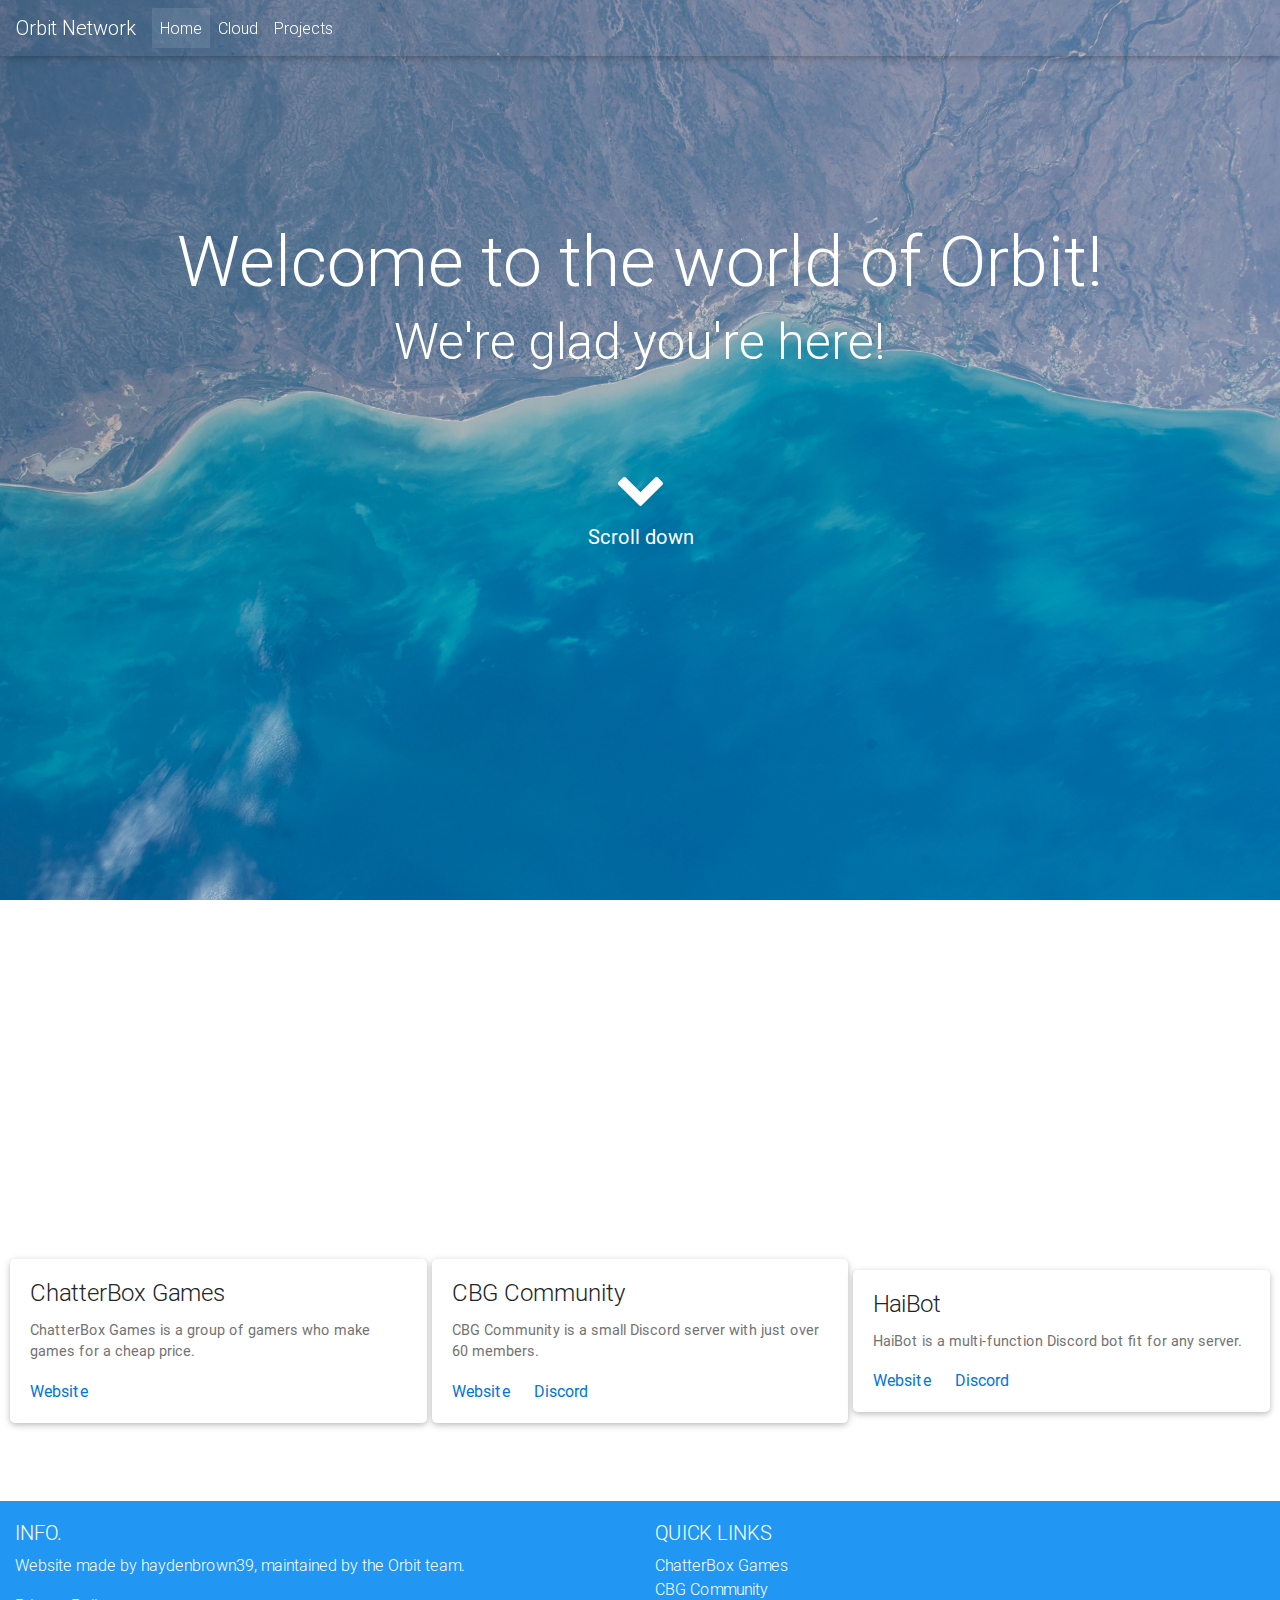
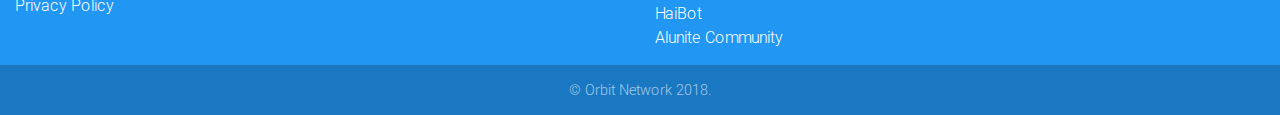
==== index.html @ 18ad7814 "Initial Commit" ====
<!DOCTYPE html>
<html lang="en">

<head>
    <meta charset="utf-8">
    <meta name="viewport" content="width=device-width, initial-scale=1, shrink-to-fit=no">
    <meta http-equiv="x-ua-compatible" content="ie=edge">
    <title>Orbit Network</title>
    <!-- Font Awesome -->
    <link rel="stylesheet" href="https://maxcdn.bootstrapcdn.com/font-awesome/4.7.0/css/font-awesome.min.css">
    <!-- Bootstrap core CSS -->
    <link href="css/bootstrap.min.css" rel="stylesheet">
    <!-- Material Design Bootstrap -->
    <link href="css/mdb.min.css" rel="stylesheet">
    <!-- Your custom styles (optional) -->
    <link href="css/style.css" rel="stylesheet">
</head>

<body>

    <!-- Start your project here-->
    
<nav class="navbar fixed-top navbar-expand-lg navbar-dark">
    <a class="navbar-brand" href="/">Orbit Network</a>
    <button class="navbar-toggler" type="button" data-toggle="collapse" data-target="#navbarNavDropdown" aria-controls="navbarNavDropdown"
        aria-expanded="false" aria-label="Toggle navigation">
        <span class="navbar-toggler-icon"></span>
    </button>
    <div class="collapse navbar-collapse" id="navbarNavDropdown">
        <ul class="navbar-nav">
            <li class="nav-item active">
                <a class="nav-link" href="/">Home <span class="sr-only">(current)</span></a>
            </li>
            <li class="nav-item">
                <a class="nav-link" href="cloud.html">Cloud</a>
            </li>
            <li class="nav-item">
                <a class="nav-link" href="projects.html">Projects</a>
            </li>
        </ul>
    </div>
</nav>
<div class="index-text" style="color:white;text-align:center;padding:20px;">
    <h1 style="font-size:70px;padding-top:200px;">Welcome to the world of Orbit!</h1>
    <h2 style="font-size:50px;">We're glad you're here!</h3>
</div>
<div id="scrolldown" style="color:white;text-align:center;padding-top:50px;font-size:50px;">
    <i class="fa fa-chevron-down"></i>
    <h5><strong>Scroll down</strong></h5>
</div>
<div id="about" style="padding-top:400px;text-align:center;color:white;padding-left:20px;padding-right:20px;">
    <h1>What we do.</h1>
    <p style="font-size:18px;">We're coders, graphic designers, content creators and tech enthusiasts.</p>
    <p style="font-size:18px;">Through our sub-brands and Orbit itself, we create many different types of content and many different services.</p>
    <p style="font-size:18px;">Here, at the Orbit Network, we pride ourselves in having a creative mindset and using that creativity to make something amazing. Orbit is powered by you. Our community helps us grow. Our community builds useful, interesting and fast tools so that you, as a consumer, can use them for yourself.</p>
</div>
<div id="sub-brands" style="padding-top:100px;padding:10px;">
    <h1 style="color:white;text-align:center;">Our sub-brands.</h1>
    <br>
    <div class="boxes" style="display:flex;flex-direction:row;justify-content:center;align-items:center;">
        
        <div class="card card-body" style="width:500px;">
                    <h4 class="card-title">ChatterBox Games</h4>
                    <p class="card-text">ChatterBox Games is a group of gamers who make games for a cheap price.</p>
                    <div class="flex-row">
                        <a class="card-link" href="https://www.chatterboxgames.co.uk">Website</a>
                    </div>
                </div>
                
                <div class="card card-body" style="width:500px;margin-left:5px;margin-right:5px;">
                        <h4 class="card-title">CBG Community</h4>
                        <p class="card-text">CBG Community is a small Discord server with just over 60 members.</p>
                        <div class="flex-row">
                            <a class="card-link" href="http://cbg.science">Website</a>
                            <a class="card-link" href="http://discord.io/ChatterBoxGames">Discord</a>
                        </div>
                    </div>

                    <div class="card card-body" style="width:500px;">
                            <h4 class="card-title">HaiBot</h4>
                            <p class="card-text">HaiBot is a multi-function Discord bot fit for any server.</p>
                            <div class="flex-row">
                                <a class="card-link" href="http://haibot.ml">Website</a>
                                <a class="card-link" href="http://haibot.ml/server">Discord</a>
                            </div>
                        </div>
        
    </div>
</div>
<br>
<br>

<!--Footer-->
<footer class="page-footer blue center-on-small-only">

        <!--Footer Links-->
        <div class="container-fluid">
            <div class="row">
    
                <!--First column-->
                <div class="col-md-6">
                    <h5 class="title">Info.</h5>
                    <p>Website made by haydenbrown39, maintained by the Orbit team.</p>
                    <p><a href="privacy-policy.txt">Privacy Policy</a></p>
                </div>
                <!--/.First column-->
    
                <!--Second column-->
                <div class="col-md-6">
                    <h5 class="title">Quick Links</h5>
                    <ul>
                        <li><a href="https://www.chatterboxgames.co.uk">ChatterBox Games</a></li>
                        <li><a href="http://cbg.science">CBG Community</a></li>
                        <li><a href="http://haibot.ml">HaiBot</a></li>
                        <li><a href="https://alunitecommunity.ml">Alunite Community</a></li>
                    </ul>
                </div>
                <!--/.Second column-->
            </div>
        </div>
        <!--/.Footer Links-->
    
        <!--Copyright-->
        <div class="footer-copyright">
            <div class="container-fluid">
                <p>&copy; Orbit Network 2018.</p>
                
            </div>
        </div>
        <!--/.Copyright-->
    
    </footer>
    <!--/.Footer-->
                    
    <!-- /Start your project here-->

    <!-- SCRIPTS -->
    <!-- JQuery -->
    <script type="text/javascript" src="js/jquery-3.2.1.min.js"></script>
    <!-- Bootstrap tooltips -->
    <script type="text/javascript" src="js/popper.min.js"></script>
    <!-- Bootstrap core JavaScript -->
    <script type="text/javascript" src="js/bootstrap.min.js"></script>
    <!-- MDB core JavaScript -->
    <script type="text/javascript" src="js/mdb.min.js"></script>
</body>

</html>
---- css/style.css ----
/* Your custom styles */

body {
    background:url(../img/bg.jpg);
    background-size:cover;
    background-repeat:no-repeat;
    background-position:center;
    background-attachment:fixed;
}
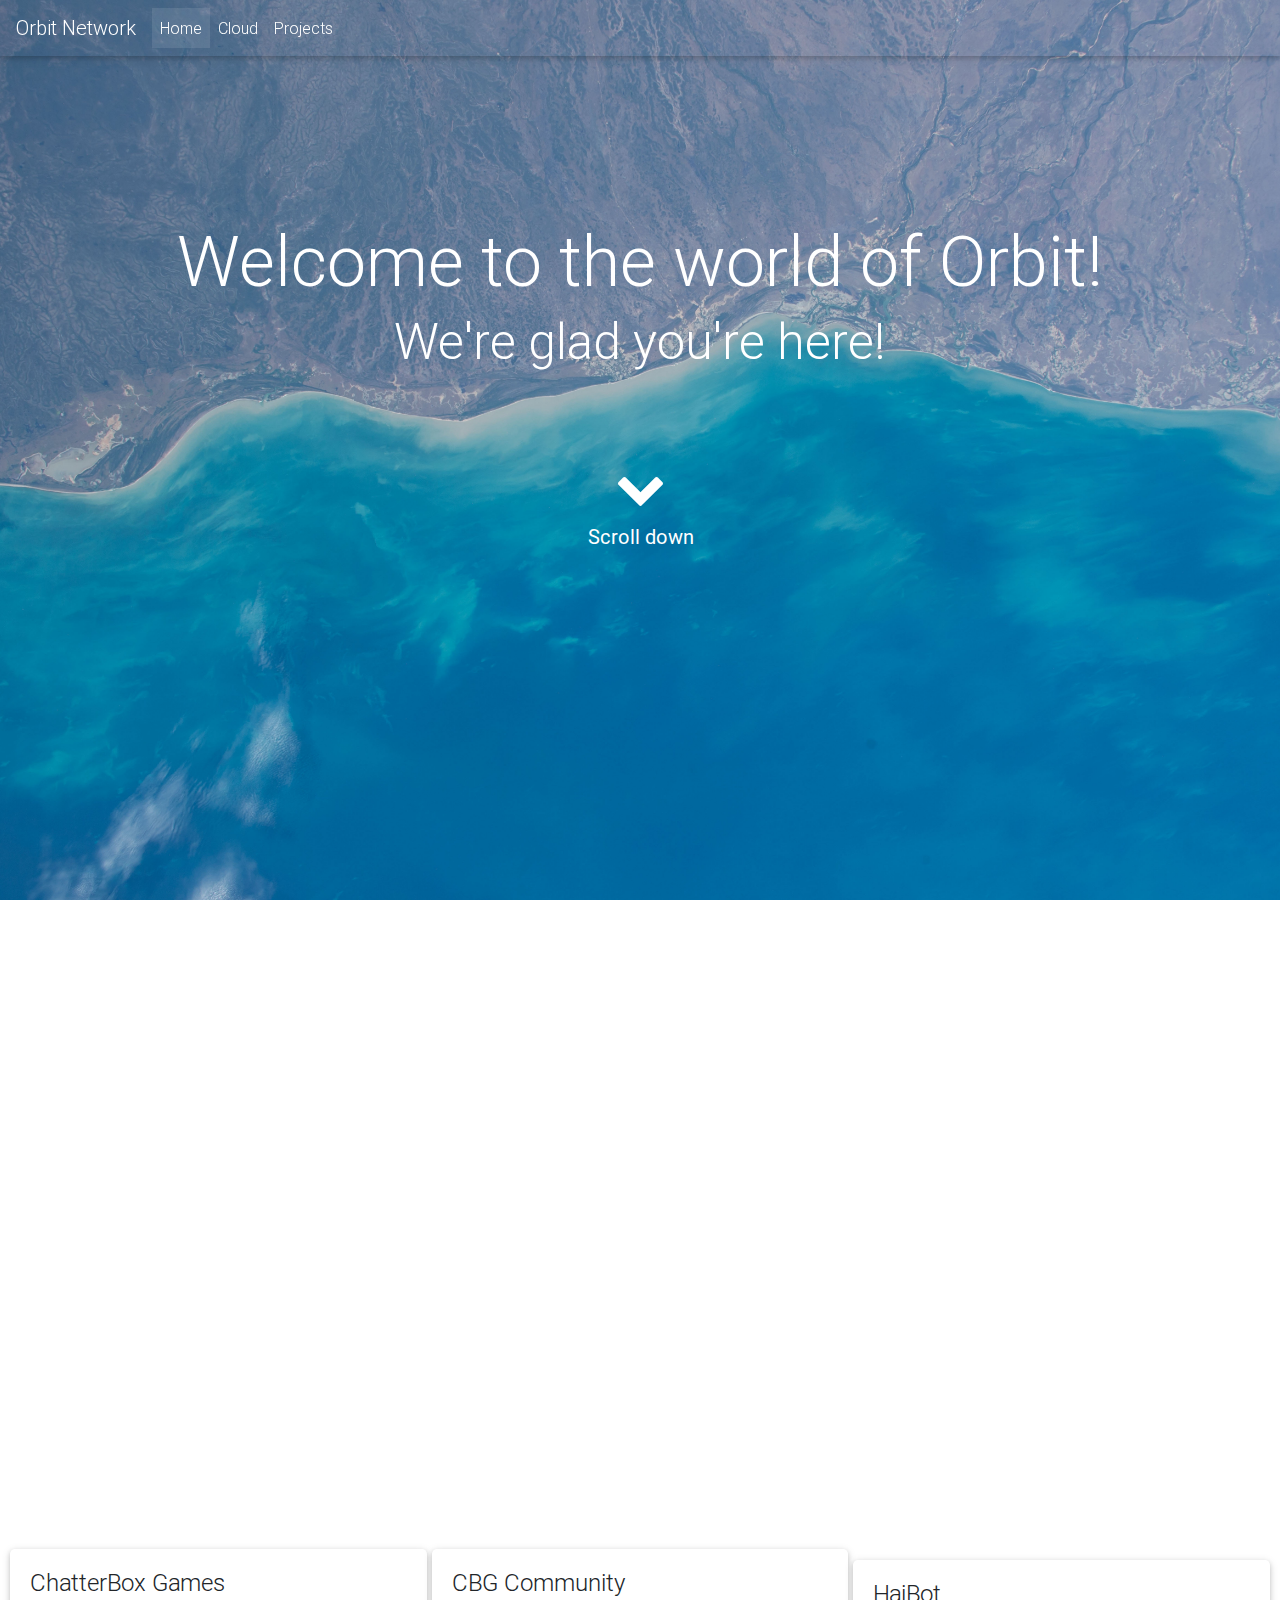
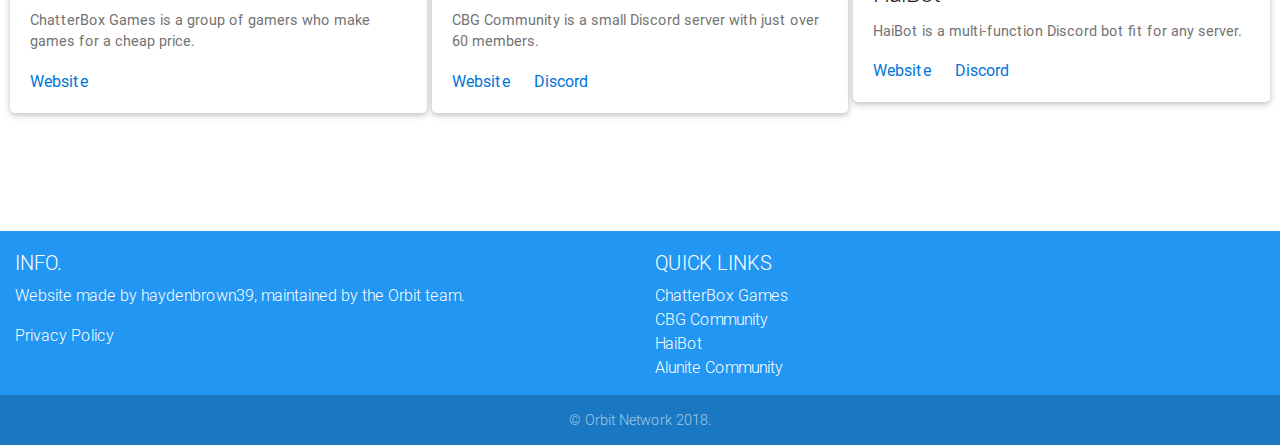
==== commit 9caf1cbf: "Finished it for now." ====
--- a/index.html
+++ b/index.html
@@ -48,16 +48,16 @@
     <i class="fa fa-chevron-down"></i>
     <h5><strong>Scroll down</strong></h5>
 </div>
-<div id="about" style="padding-top:400px;text-align:center;color:white;padding-left:20px;padding-right:20px;">
+<div id="about" style="padding-top:600px;text-align:center;color:white;padding-left:20px;padding-right:20px;">
     <h1>What we do.</h1>
     <p style="font-size:18px;">We're coders, graphic designers, content creators and tech enthusiasts.</p>
     <p style="font-size:18px;">Through our sub-brands and Orbit itself, we create many different types of content and many different services.</p>
     <p style="font-size:18px;">Here, at the Orbit Network, we pride ourselves in having a creative mindset and using that creativity to make something amazing. Orbit is powered by you. Our community helps us grow. Our community builds useful, interesting and fast tools so that you, as a consumer, can use them for yourself.</p>
 </div>
-<div id="sub-brands" style="padding-top:100px;padding:10px;">
+<div id="sub-brands" style="padding-top:100px;padding-left:10px;padding-right:10px;">
     <h1 style="color:white;text-align:center;">Our sub-brands.</h1>
     <br>
-    <div class="boxes" style="display:flex;flex-direction:row;justify-content:center;align-items:center;">
+    <div class="boxes" style="display:flex;flex-direction:row;justify-content:center;align-items:center;padding-bottom:50px;">
         
         <div class="card card-body" style="width:500px;">
                     <h4 class="card-title">ChatterBox Games</h4>
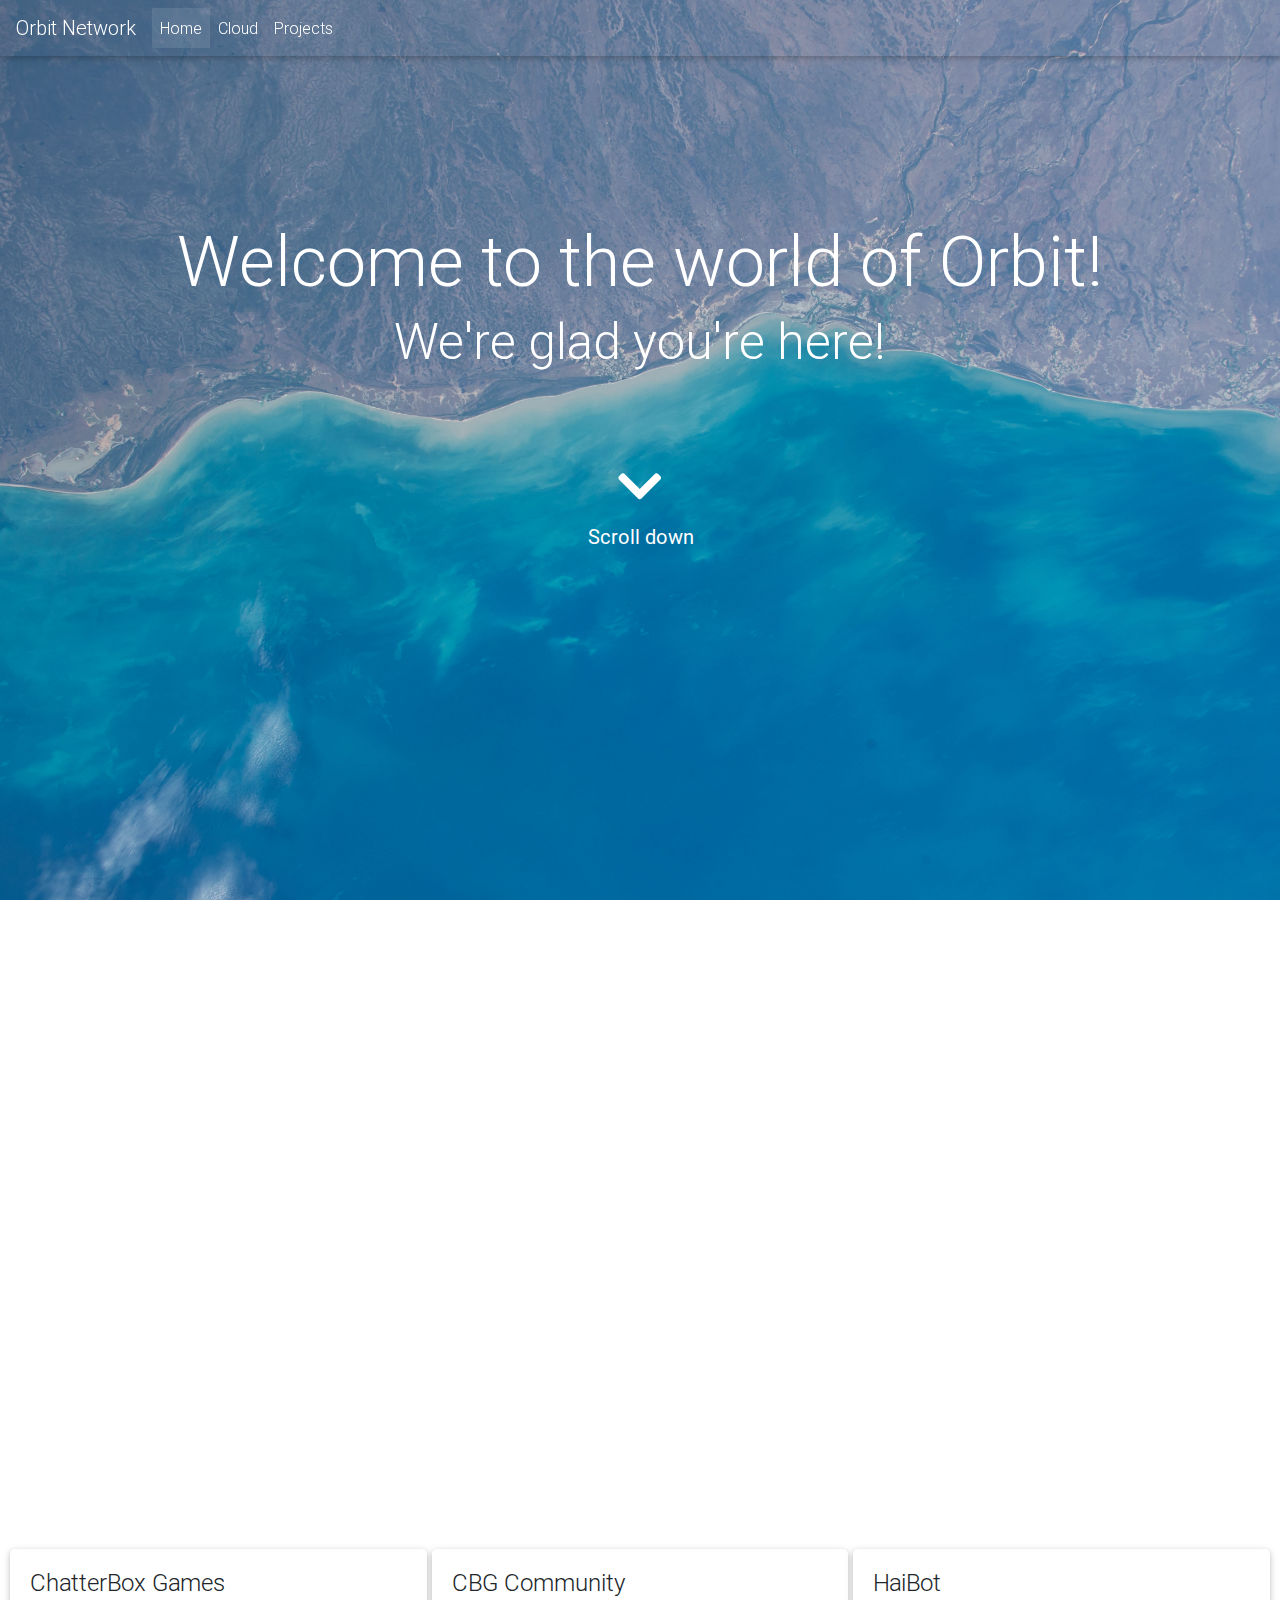
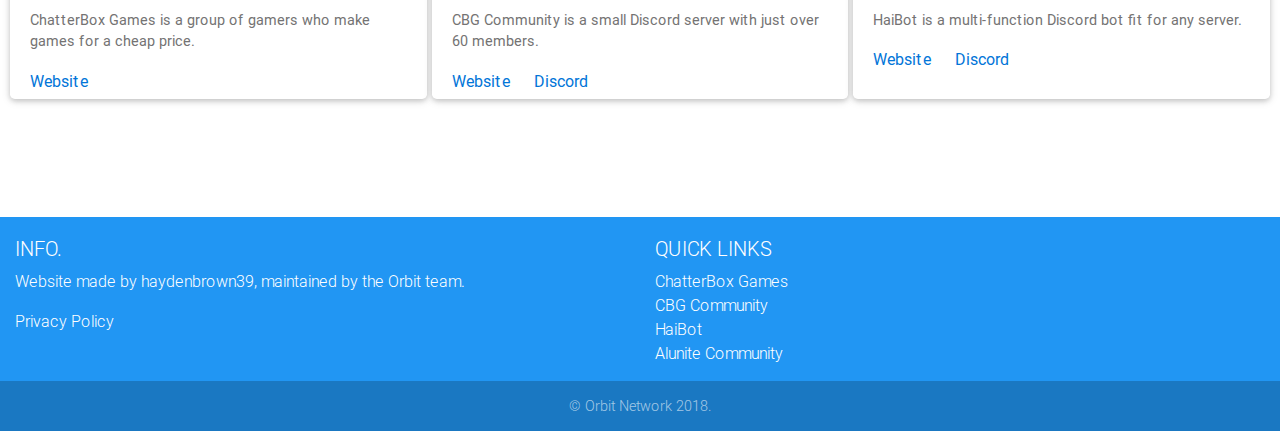
==== commit fbc80ac0: "Added logo" ====
--- a/index.html
+++ b/index.html
@@ -14,6 +14,8 @@
     <link href="css/mdb.min.css" rel="stylesheet">
     <!-- Your custom styles (optional) -->
     <link href="css/style.css" rel="stylesheet">
+    <link rel='icon' href='img/logo.png' type='image/x-icon'>
+    <link href="https://use.fontawesome.com/releases/v5.0.6/css/all.css" rel="stylesheet">
 </head>
 
 <body>
@@ -59,7 +61,7 @@
     <br>
     <div class="boxes" style="display:flex;flex-direction:row;justify-content:center;align-items:center;padding-bottom:50px;">
         
-        <div class="card card-body" style="width:500px;">
+        <div class="card card-body" style="width:500px;height:150px;">
                     <h4 class="card-title">ChatterBox Games</h4>
                     <p class="card-text">ChatterBox Games is a group of gamers who make games for a cheap price.</p>
                     <div class="flex-row">
@@ -67,7 +69,7 @@
                     </div>
                 </div>
                 
-                <div class="card card-body" style="width:500px;margin-left:5px;margin-right:5px;">
+                <div class="card card-body" style="width:500px;margin-left:5px;margin-right:5px;height:150px;">
                         <h4 class="card-title">CBG Community</h4>
                         <p class="card-text">CBG Community is a small Discord server with just over 60 members.</p>
                         <div class="flex-row">
@@ -76,7 +78,7 @@
                         </div>
                     </div>
 
-                    <div class="card card-body" style="width:500px;">
+                    <div class="card card-body" style="width:500px;height:150px;">
                             <h4 class="card-title">HaiBot</h4>
                             <p class="card-text">HaiBot is a multi-function Discord bot fit for any server.</p>
                             <div class="flex-row">
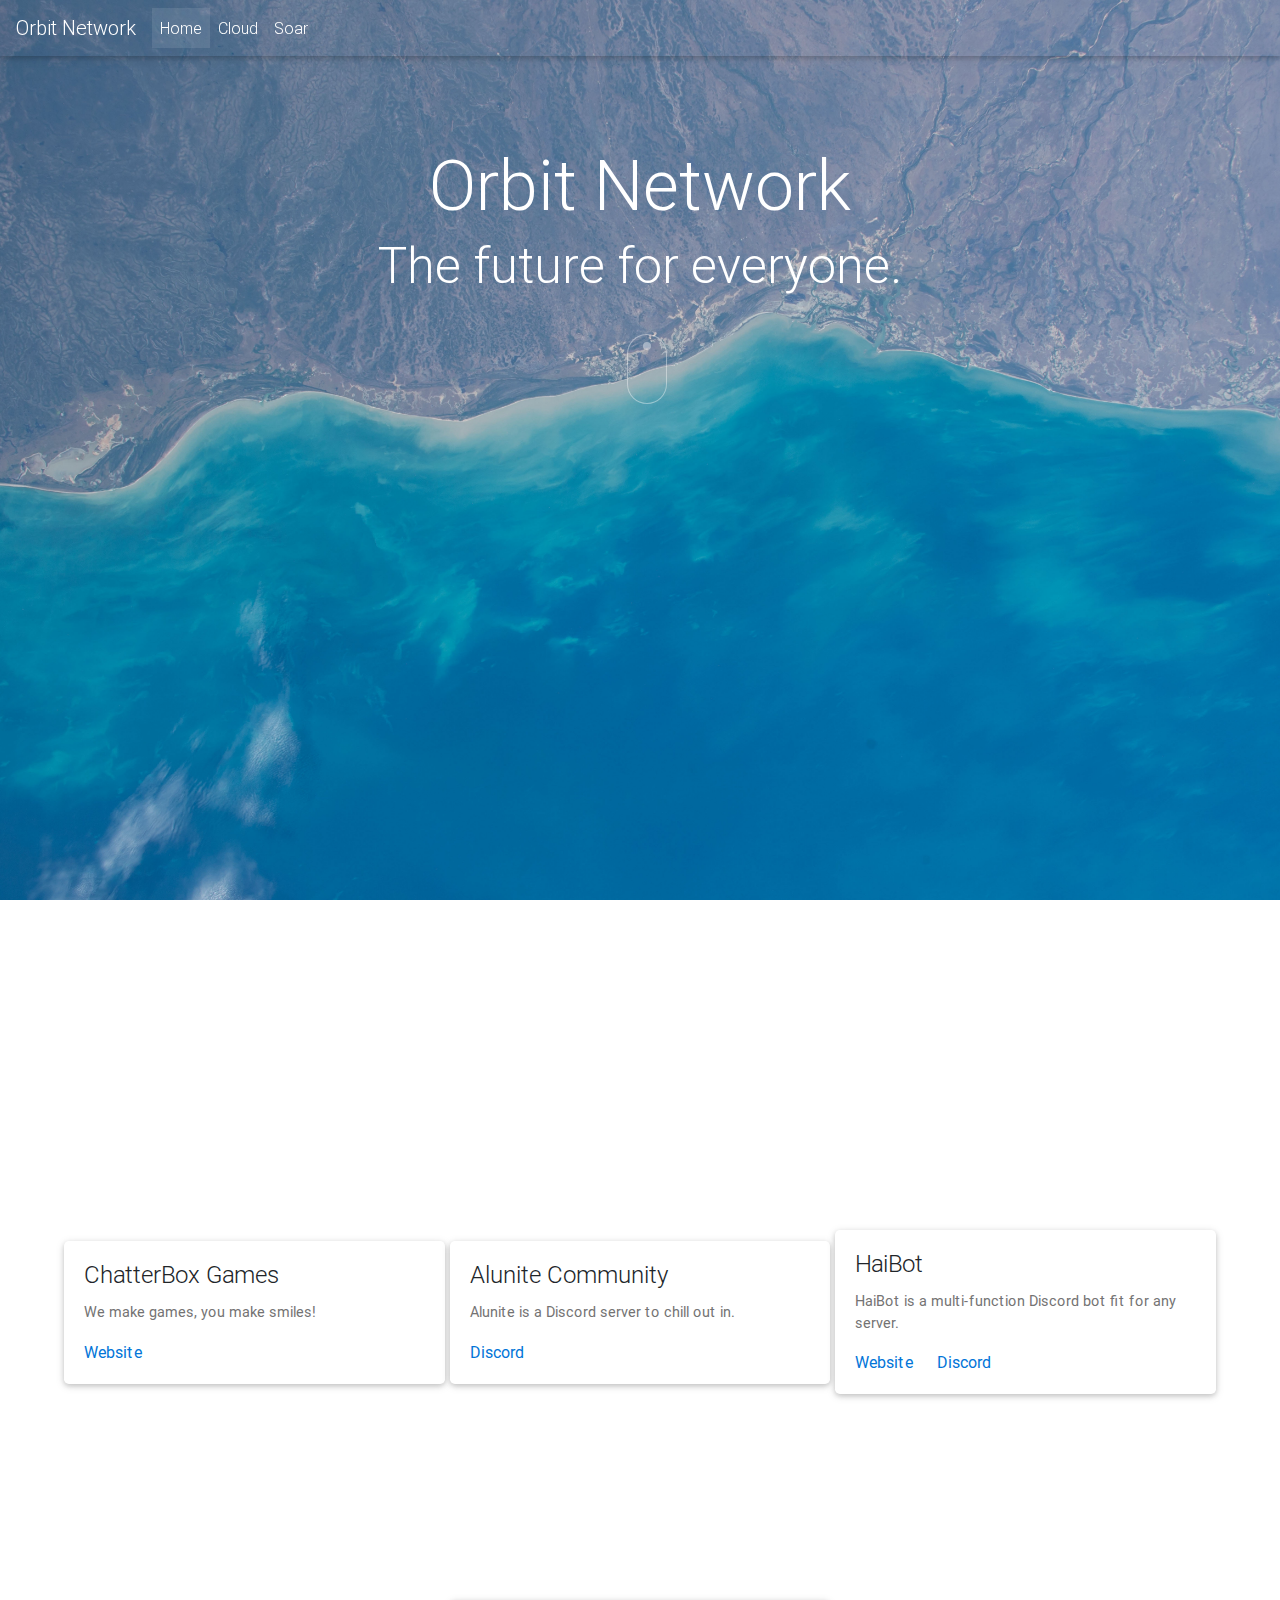
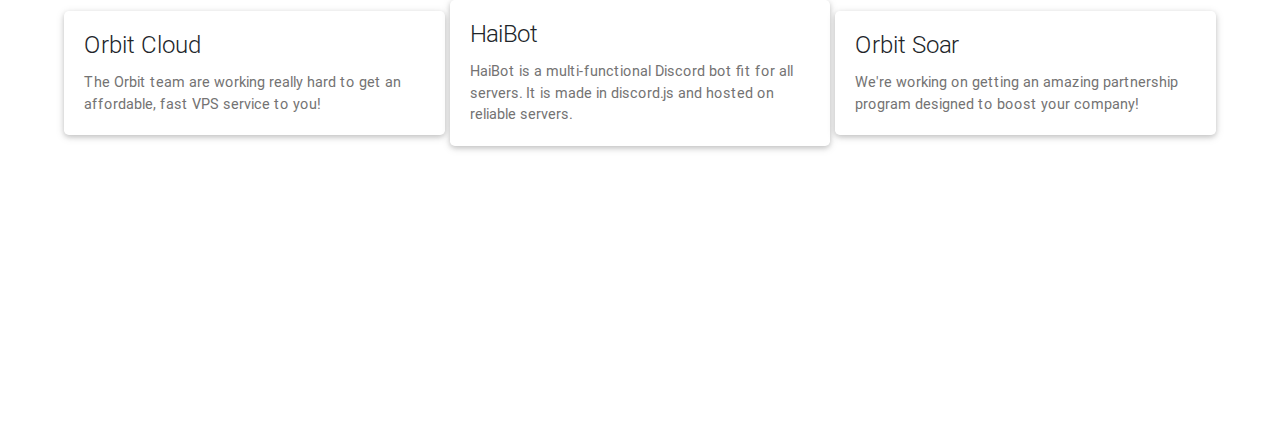
==== commit d9f29944: "Added new website files" ====
--- a/index.html
+++ b/index.html
@@ -16,6 +16,9 @@
     <link href="css/style.css" rel="stylesheet">
     <link rel='icon' href='img/logo.png' type='image/x-icon'>
     <link href="https://use.fontawesome.com/releases/v5.0.6/css/all.css" rel="stylesheet">
+    <meta property="og:title" content="Orbit Network">
+    <meta property="og:description" content="The future for everyone.">
+    <meta property="og:image" content="img/logo.png">
 </head>
 
 <body>
@@ -37,103 +40,81 @@
                 <a class="nav-link" href="cloud.html">Cloud</a>
             </li>
             <li class="nav-item">
-                <a class="nav-link" href="projects.html">Projects</a>
+                <a class="nav-link" href="soar.html">Soar</a>
             </li>
         </ul>
     </div>
 </nav>
-<div class="index-text" style="color:white;text-align:center;padding:20px;">
-    <h1 style="font-size:70px;padding-top:200px;">Welcome to the world of Orbit!</h1>
-    <h2 style="font-size:50px;">We're glad you're here!</h3>
+<div class="main-title" style="color:white;text-align:center;padding:20px;">
+    <h1 style="font-size:70px;padding-top:10%;">Orbit Network</h1>
+    <h2 style="font-size:50px;">The future for everyone.</h3>
+    </div>
+<div id="scrolldown"></div>
+<div class="about-section" style="color:white;text-align:left;padding-left:5%;padding-top:600px;padding-right:5%">
+<h1>About us.</h1>
+<h4>We're coders, graphic designers, content creators and tech enthusiasts. Through our sub-brands and Orbit itself, we create many different types of content and many different services. Here, at the Orbit Network, we pride ourselves in having a creative mindset and using that creativity to make something amazing.</h4>
 </div>
-<div id="scrolldown" style="color:white;text-align:center;padding-top:50px;font-size:50px;">
-    <i class="fa fa-chevron-down"></i>
-    <h5><strong>Scroll down</strong></h5>
-</div>
-<div id="about" style="padding-top:600px;text-align:center;color:white;padding-left:20px;padding-right:20px;">
-    <h1>What we do.</h1>
-    <p style="font-size:18px;">We're coders, graphic designers, content creators and tech enthusiasts.</p>
-    <p style="font-size:18px;">Through our sub-brands and Orbit itself, we create many different types of content and many different services.</p>
-    <p style="font-size:18px;">Here, at the Orbit Network, we pride ourselves in having a creative mindset and using that creativity to make something amazing. Orbit is powered by you. Our community helps us grow. Our community builds useful, interesting and fast tools so that you, as a consumer, can use them for yourself.</p>
-</div>
-<div id="sub-brands" style="padding-top:100px;padding-left:10px;padding-right:10px;">
-    <h1 style="color:white;text-align:center;">Our sub-brands.</h1>
-    <br>
+<div class="brands-section" style="text-align:left;padding-left:5%;padding-top:100px;padding-right:5%">
+    <h1 style="color:white;">Sub-brands.</h1>
     <div class="boxes" style="display:flex;flex-direction:row;justify-content:center;align-items:center;padding-bottom:50px;">
         
-        <div class="card card-body" style="width:500px;height:150px;">
-                    <h4 class="card-title">ChatterBox Games</h4>
-                    <p class="card-text">ChatterBox Games is a group of gamers who make games for a cheap price.</p>
-                    <div class="flex-row">
-                        <a class="card-link" href="https://www.chatterboxgames.co.uk">Website</a>
-                    </div>
-                </div>
-                
-                <div class="card card-body" style="width:500px;margin-left:5px;margin-right:5px;height:150px;">
-                        <h4 class="card-title">CBG Community</h4>
-                        <p class="card-text">CBG Community is a small Discord server with just over 60 members.</p>
+            <div class="card card-body" style="width:500px;">
+                        <h4 class="card-title">ChatterBox Games</h4>
+                        <p class="card-text">We make games, you make smiles!</p>
                         <div class="flex-row">
-                            <a class="card-link" href="http://cbg.science">Website</a>
-                            <a class="card-link" href="http://discord.io/ChatterBoxGames">Discord</a>
+                            <a class="card-link" href="https://www.chatterboxgames.co.uk">Website</a>
                         </div>
                     </div>
-
-                    <div class="card card-body" style="width:500px;height:150px;">
-                            <h4 class="card-title">HaiBot</h4>
-                            <p class="card-text">HaiBot is a multi-function Discord bot fit for any server.</p>
+                    
+                    <div class="card card-body" style="width:500px;margin-left:5px;margin-right:5px;">
+                            <h4 class="card-title">Alunite Community</h4>
+                            <p class="card-text">Alunite is a Discord server to chill out in.</p>
                             <div class="flex-row">
-                                <a class="card-link" href="http://haibot.ml">Website</a>
-                                <a class="card-link" href="http://haibot.ml/server">Discord</a>
+                                <a class="card-link" href="https://discord.gg/SYYwPGD">Discord</a>
                             </div>
                         </div>
+    
+                        <div class="card card-body" style="width:500px;">
+                                <h4 class="card-title">HaiBot</h4>
+                                <p class="card-text">HaiBot is a multi-function Discord bot fit for any server.</p>
+                                <div class="flex-row">
+                                    <a class="card-link" href="http://haibot.ml">Website</a>
+                                    <a class="card-link" href="http://haibot.ml/server">Discord</a>
+                                </div>
+                            </div>
+            
+        </div>
+</div>
+</div>
+</div>
+<div class="projects-section" style="text-align:left;padding-left:5%;padding-top:100px;padding-right:5%">
+        <h1 style="color:white;">Our Projects.</h1>
+        <div class="boxes" style="display:flex;flex-direction:row;justify-content:center;align-items:center;padding-bottom:50px;">
+            
+                <div class="card card-body" style="width:500px;">
+                            <h4 class="card-title">Orbit Cloud</h4>
+                            <p class="card-text">The Orbit team are working really hard to get an affordable, fast VPS service to you!</p>
+                        </div>
+                        
+                        <div class="card card-body" style="width:500px;margin-left:5px;margin-right:5px;">
+                                <h4 class="card-title">HaiBot</h4>
+                                <p class="card-text">HaiBot is a multi-functional Discord bot fit for all servers. It is made in discord.js and hosted on reliable servers.</p>
+                            </div>
         
+                            <div class="card card-body" style="width:500px;">
+                                    <h4 class="card-title">Orbit Soar</h4>
+                                    <p class="card-text">We're working on getting an amazing partnership program designed to boost your company!</p>
+                                </div>
+                
+            </div>
+    </div>
     </div>
 </div>
-<br>
-<br>
-
-<!--Footer-->
-<footer class="page-footer blue center-on-small-only">
-
-        <!--Footer Links-->
-        <div class="container-fluid">
-            <div class="row">
-    
-                <!--First column-->
-                <div class="col-md-6">
-                    <h5 class="title">Info.</h5>
-                    <p>Website made by haydenbrown39, maintained by the Orbit team.</p>
-                    <p><a href="privacy-policy.txt">Privacy Policy</a></p>
-                </div>
-                <!--/.First column-->
-    
-                <!--Second column-->
-                <div class="col-md-6">
-                    <h5 class="title">Quick Links</h5>
-                    <ul>
-                        <li><a href="https://www.chatterboxgames.co.uk">ChatterBox Games</a></li>
-                        <li><a href="http://cbg.science">CBG Community</a></li>
-                        <li><a href="http://haibot.ml">HaiBot</a></li>
-                        <li><a href="https://alunitecommunity.ml">Alunite Community</a></li>
-                    </ul>
-                </div>
-                <!--/.Second column-->
-            </div>
-        </div>
-        <!--/.Footer Links-->
-    
-        <!--Copyright-->
-        <div class="footer-copyright">
-            <div class="container-fluid">
-                <p>&copy; Orbit Network 2018.</p>
-                
-            </div>
-        </div>
-        <!--/.Copyright-->
-    
-    </footer>
-    <!--/.Footer-->
-                    
+<div class="footer-orbit" style="text-align:center;color:white;font-size:18px;padding-top:100px;">
+<p>&copy; Orbit Network 2018.</p>
+<p>Website created by <a href="https://haydenbrown39.ml" style="text-decoration:underline;color:white;">Hayden</a> with <a href="https://mdbootstrap.com" style="text-decoration:underline;color:white;">MDB</a>.</p>
+<p><a href="privacy-policy.txt" style="color:white;text-decoration:underline;">Privacy Policy</a></p>
+</div>
     <!-- /Start your project here-->
 
     <!-- SCRIPTS -->
--- a/css/style.css
+++ b/css/style.css
@@ -6,4 +6,58 @@
     background-repeat:no-repeat;
     background-position:center;
     background-attachment:fixed;
+}
+
+#scrolldown, #scrolldown:before {
+    position: absolute
+}
+
+#scrolldown {
+    width: 40px;
+    height: 70px;
+    box-shadow: inset 0 0 0 1px white;
+    border-radius: 25px;
+    opacity: 0.4;
+    margin-left: 49%;
+    margin-top:10px;
+}
+
+#scrolldown:before {
+    content: '';
+    width: 8px;
+    height: 8px;
+    background: white;
+    margin-left: -4px;
+    top: 8px;
+    border-radius: 4px;
+    animation-duration: 1.5s;
+    animation-iteration-count: infinite;
+    animation-name: scroll;
+    left: 50%
+}
+@keyframes scroll {
+    0% {
+        opacity: 0.75
+    }
+    100% {
+        opacity: 0;
+        transform: translateY(46px)
+    }
+}
+
+section[ id= "1"]:target ~ section[ id= "1"] {
+    -webkit-transform: translateY( 0px);
+    transform: translateY( 0px );
+    height: 100%
+}
+
+section[ id= "2"]:target ~ section[ id= "2"] {
+    -webkit-transform: translateY( -500px);
+    transform: translateY( -500px );
+    height: 100%
+}
+
+section[ id= "3"]:target ~ section[ id= "3"] {
+    -webkit-transform: translateY( -1000px);
+    transform: translateY( -1000px );
 }